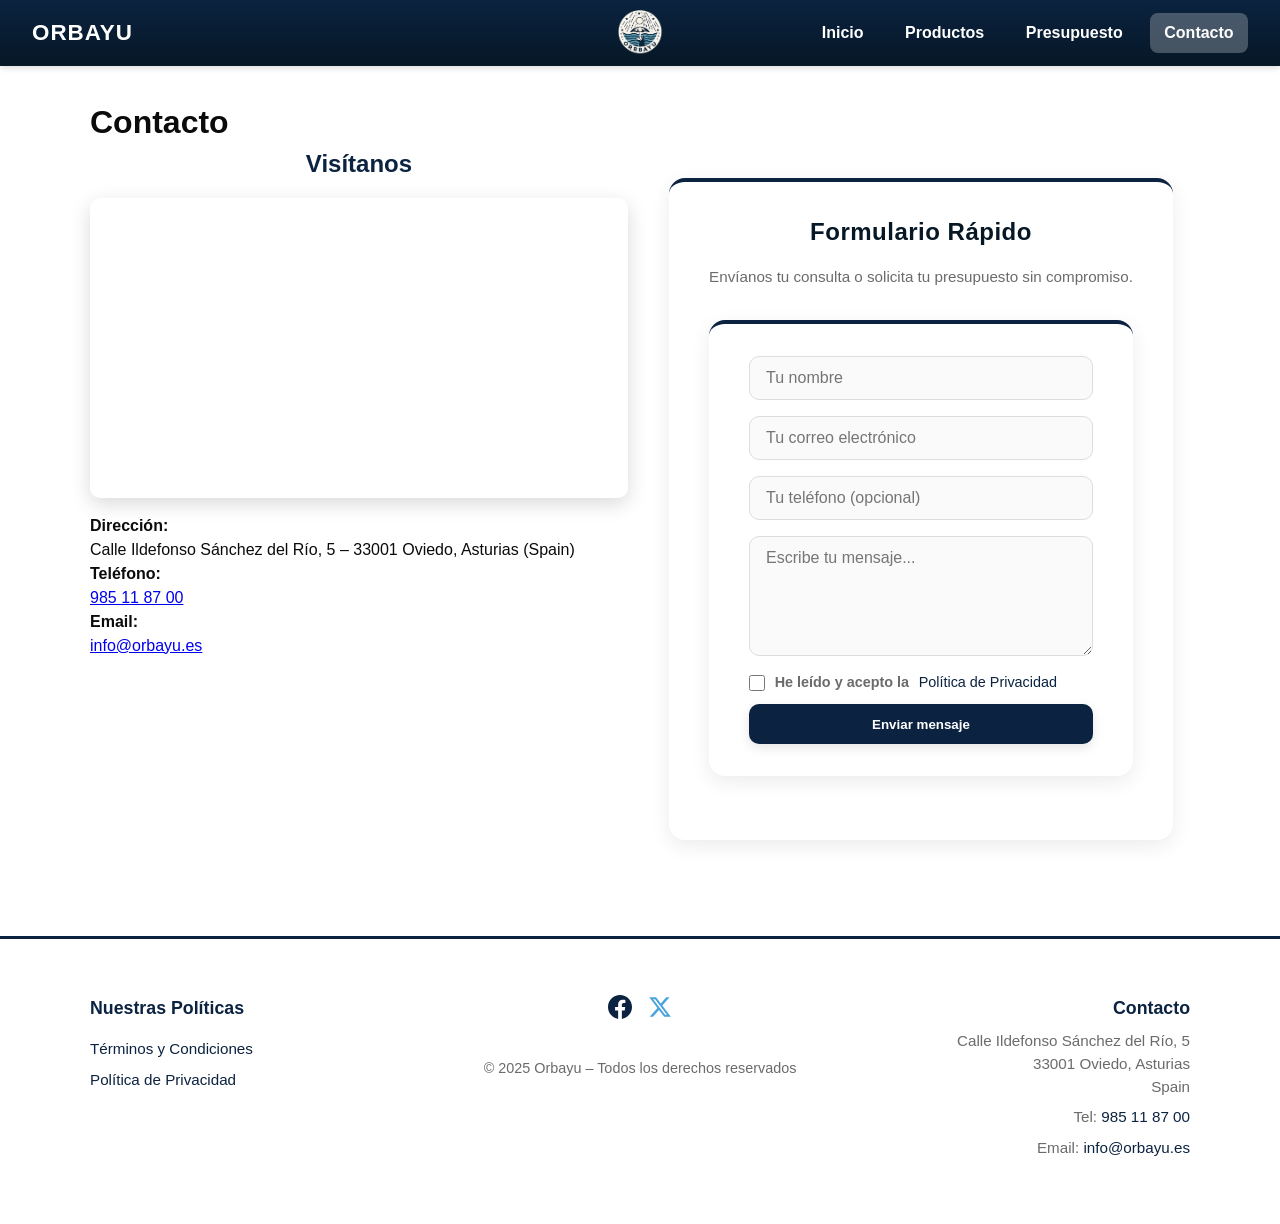
==== pages/contacto.html @ faf5d262 "Reorganización de archivos en carpetas y corrección de enlaces" ====
<!DOCTYPE html>
<html lang="es">
<!--
  Archivo: contacto.html
  Descripción: Página de contacto de Orbayu (dirección, mapa y formulario rápido).
-->
<head>
  <meta charset="UTF-8">
  <meta name="viewport" content="width=device-width, initial-scale=1.0">
  <title>Orbayu – Contacto</title>
  <meta name="description" content="Contacta con Orbayu. Visítanos en Plaza del Arenal, 2 en Jerez o escríbenos para cualquier consulta.">
  <link rel="icon" href="../img/logo.png" type="image/png">
  <link rel="stylesheet" href="../css/estilos.css">
</head>
<body>
  
  <header class="site-header">
    <div class="header-inner">
      
      <div class="header-left">
  <a href="../index.html" class="marca">ORBAYU</a>
      </div>

      <div class="header-center">
        <a href="../index.html">
          <img src="../img/logo.png" alt="Logo Orbayu" width="1080" height="1080">
        </a>
      </div>

      <nav class="header-right main-nav">
        <a href="../index.html" class="nav-link">Inicio</a>
        <a href="productos.html" class="nav-link">Productos</a>
        <a href="presupuesto.html" class="nav-link">Presupuesto</a>
        <a href="contacto.html" class="nav-link active">Contacto</a>
      </nav>

    </div>
  </header>

  <main class="container section">
    
    <h1>Contacto</h1>
    
    <div class="contact-grid">
      
      <!-- Información y mapa -->
      <div>
        <h2>Visítanos</h2>
        
        <div class="mapa">
          <iframe 
            src="https://www.google.com/maps/embed?pb=!1m18!1m12!1m3!1d721.402722387938!2d-5.8419496119874825!3d43.36719859571872!2m3!1f0!2f0!3f0!3m2!1i1024!2i768!4f13.1!3m3!1m2!1s0xd368c8d8ef36cc1%3A0xad3c9f72418d6b46!2sAcademia%20de%20Oposiciones%20y%20Cursos%20Davante%20MasterD%20%7C%20Oviedo!5e1!3m2!1sen!2ses!4v1762536716616!5m2!1sen!2ses"
            width="100%" 
            height="300" 
            style="border:0; border-radius:10px;"
            allowfullscreen="" 
            loading="lazy" 
            referrerpolicy="no-referrer-when-downgrade"
            title="Ubicación de Orbayu en Oviedo">
          </iframe>
        </div>
        
        <p><strong>Dirección:</strong><br>
        Calle Ildefonso Sánchez del Río, 5 – 33001 Oviedo, Asturias (Spain)</p>
        
        <p><strong>Teléfono:</strong><br>
        <a href="tel:+34985118700">985 11 87 00</a></p>
        
        <p><strong>Email:</strong><br>
        <a href="mailto:info@orbayu.es">info@orbayu.es</a></p>
      </div>

      <!-- Formulario de contacto -->
      <div class="form-rapido">
          <h2>Formulario Rápido</h2>
          <p class="lead">Envíanos tu consulta o solicita tu presupuesto sin compromiso.</p>

          <!-- Mensaje de éxito -->
          <div id="contactoExito" class="mensaje-exito">
            <div class="icono">✓</div>
            <h3>¡Mensaje enviado con éxito!</h3>
            <p>Gracias por contactar con nosotros.</p>
            <p>Te responderemos lo antes posible.</p>
            <a href="#" class="btn">Volver</a>
          </div>

          <form action="#contactoExito" method="post" class="form-rapido">
            <input type="text" 
              name="nombre" 
              placeholder="Tu nombre" 
              required
              pattern="[A-Za-zÁáÉéÍíÓóÚúÑñ\s]{2,50}"
              title="Por favor, introduce tu nombre completo (solo letras y espacios)">
            
            <input type="email" 
              name="email" 
              placeholder="Tu correo electrónico" 
              required
              title="Por favor, introduce un email válido">
            
            <input type="tel" 
              name="telefono" 
              placeholder="Tu teléfono (opcional)"
              pattern="[0-9]{9,15}"
              title="Introduce un número de teléfono válido (opcional)">
            
            <textarea 
              name="mensaje" 
              placeholder="Escribe tu mensaje..." 
              rows="5" 
              required
              minlength="10"
              title="Por favor, escribe un mensaje de al menos 10 caracteres"></textarea>

            <label class="checkbox-row">
              <input type="checkbox" required name="privacidad">
              He leído y acepto la <a href="./PV.html" target="_blank">Política de Privacidad</a>
            </label>

            <button type="submit" class="btn">Enviar mensaje</button>
          </form>
      </div>
      
    </div>
    
  </main>

  <footer class="site-footer">
    <div class="container footer-inner">
      <div class="footer-policies">
        <h3>Nuestras Políticas</h3>
        <a href="./TyC.html">Términos y Condiciones</a>
        <a href="./PV.html">Política de Privacidad</a>
      </div>
      
      <div class="footer-social">
        <div class="social-iconos">
          <a href="https://facebook.com/orbayu" target="_blank">
            <img src="../img/iconos/facebook.svg" alt="Síguenos en Facebook" width="24" height="24">
          </a>
          <a href="https://twitter.com/orbayu" target="_blank">
            <img src="../img/iconos/x.svg" alt="Síguenos en X (Twitter)" width="24" height="24">
          </a>
        </div>
        <div class="legal">
          © <span id="year3"></span> Orbayu – Todos los derechos reservados
        </div>
      </div>
      
      <div class="footer-contact">
        <h3>Contacto</h3>
        <p>Calle Ildefonso Sánchez del Río, 5<br>33001 Oviedo, Asturias<br>Spain</p>
        <p>Tel: <a href="tel:+34985118700">985 11 87 00</a></p>
        <p>Email: <a href="mailto:info@orbayu.es">info@orbayu.es</a></p>
      </div>
    </div>
  </footer>

  <span class="year">2025</span>
  
</body>
</html>
---- css/estilos.css ----
/*
 * estilos.css – Orbayu
 * Paleta: blanco, negro, azul marino y azul lluvia
 * Descripción: Hoja de estilos principal del proyecto.
 */

/* === Variables globales === */
:root {
  --blanco: #ffffff;
  --negro: #0b0b0b;
  /* Azul marino (principal) */
  --navy: #0b2340;
  --navy-dark: #061726;
  /* Azul lluvia — acento ligero */
  --azul-lluvia: #4aa3db;
  --gris: #6b6b6b;
  --max-width: 1100px;
  font-family: "Inter", "Helvetica Neue", Arial, sans-serif;
  /* Mantener compatibilidad con variables antiguas que usa la hoja */
  --marron: var(--navy);
  --marron-oscuro: var(--navy-dark);
}

/* === Reset y base === */
* {
  box-sizing: border-box;
  margin: 0;
  padding: 0;
}

body {
  background: var(--blanco);
  color: var(--negro);
  line-height: 1.5;
  -webkit-font-smoothing: antialiased;
}

.container {
  max-width: var(--max-width);
  margin: 0 auto;
  padding: 1rem;
}

/* === HEADER === */
.site-header {
  background: linear-gradient(180deg, var(--marron), var(--marron-oscuro));
  color: #fff;
  position: sticky;
  top: 0;
  z-index: 100;
  box-shadow: 0 2px 6px rgba(0, 0, 0, 0.15);
}

.header-inner {
  position: relative;
  display: flex;
  justify-content: space-between;
  align-items: center;
  padding: 0.8rem 2rem;
}

/* Logo izquierda */
.header-left {
  flex: 0 0 auto;
}

.marca {
  color: #fff;
  text-decoration: none;
  font-weight: 700;
  font-size: 1.4rem;
  letter-spacing: 1px;
  font-family: "Inter", sans-serif;
}

/* Logo centro */
.header-center {
  position: absolute;
  left: 50%;
  transform: translateX(-50%);
}

.header-center img {
  height: 60px;
  width: auto;
  display: block;
}

/* Navegación derecha */
.header-right {
  flex: 0 0 auto;
  display: flex;
  gap: 0.8rem;
}

.nav-link {
  color: #fff;
  text-decoration: none;
  font-weight: 600;
  padding: 0.5rem 0.9rem;
  border-radius: 8px;
  transition: 0.3s;
}

.nav-link:hover {
  background: rgba(255, 255, 255, 0.15);
}

.nav-link.active {
  background: rgba(255, 255, 255, 0.25);
}

/* Responsive header */
@media (max-width: 800px) {
  .header-inner {
    flex-direction: column;
    align-items: center;
    padding: 0.5rem;
  }
  
  .header-center {
    position: static;
    transform: none;
    margin: 0.5rem 0;
  }
  
  .header-right {
    justify-content: center;
    flex-wrap: wrap;
  }
}

/* === HERO con slideshow === */
.hero {
  position: relative;
  height: 75vh;
  min-height: 400px;
  overflow: hidden;
  display: flex;
  align-items: center;
  justify-content: center;
  color: #fff;
  background: var(--marron-oscuro);
}

/* Contenedor de imágenes */
.hero-slideshow {
  position: absolute;
  inset: 0;
  width: 100%;
  height: 100%;
  z-index: 0;
  overflow: hidden;
}

.hero-slideshow .slide {
  position: absolute;
  inset: 0;
  opacity: 0;
  transform: scale(1.05);
  animation: slideFade 24s infinite ease-in-out;
}

/* Delay para cada slide */
.hero-slideshow .slide:nth-child(1) { animation-delay: 0s; }
.hero-slideshow .slide:nth-child(2) { animation-delay: 6s; }
.hero-slideshow .slide:nth-child(3) { animation-delay: 12s; }
.hero-slideshow .slide:nth-child(4) { animation-delay: 18s; }

.hero-slideshow img {
  width: 100%;
  height: 100%;
  object-fit: cover;
  filter: brightness(85%) contrast(1.05) saturate(1.1);
  transition: transform 1.5s ease-in-out;
}

/* Animación de transición suave */
@keyframes slideFade {
  0% {
    opacity: 0;
    transform: scale(1.05);
  }
  5%, 25% {
    opacity: 1;
    transform: scale(1);
  }
  30%, 100% {
    opacity: 0;
    transform: scale(1.02);
  }
}

/* Contenido del hero */
.hero-inner {
  position: relative;
  z-index: 1;
  text-align: center;
  text-shadow: 0 3px 8px rgba(0, 0, 0, 0.35);
  animation: fadeText 1.2s ease forwards;
}

@keyframes fadeText {
  from {
    opacity: 0;
    transform: translateY(20px);
  }
  to {
    opacity: 1;
    transform: translateY(0);
  }
}

.hero-inner h1 {
  font-size: 2.4rem;
  margin-bottom: 0.6rem;
  letter-spacing: 1px;
  color: #fff;
}

.hero-inner .lead {
  font-size: 1.1rem;
  color: #f3f3f3;
  margin-bottom: 1rem;
  max-width: 700px;
  margin: 0 auto 1rem;
}

.hero .btn {
  background: var(--marron);
  color: #fff;
  text-decoration: none;
  padding: 0.7rem 1.3rem;
  border-radius: 10px;
  font-weight: 700;
  transition: all 0.3s ease;
  box-shadow: 0 6px 18px rgba(0, 0, 0, 0.25);
}

.hero .btn:hover {
  background: var(--marron-oscuro);
  transform: translateY(-2px);
}

/* === Secciones generales === */
.section {
  padding: 2rem 0;
}

.alt-bg {
  background: #f8f6f4;
}

h2 {
  text-align: center;
  margin-bottom: 1rem;
  color: var(--marron);
}

/* Grid de tarjetas */
.cards-grid {
  display: grid;
  grid-template-columns: repeat(auto-fit, minmax(220px, 1fr));
  gap: 1rem;
}

.card {
  background: #fff;
  border-radius: 12px;
  overflow: hidden;
  text-align: center;
  box-shadow: 0 4px 18px rgba(0, 0, 0, 0.05);
  transition: transform 0.3s ease;
}

.card:hover {
  transform: translateY(-3px);
}

.card img {
  width: 100%;
  height: 300px;
  object-fit: cover;
  transition: transform 0.3s ease;
}

.card:hover img {
  transform: scale(1.03);
}

.card h3 {
  margin: 1rem 0 1.2rem;
  color: var(--marron-oscuro);
  font-size: 1.25rem;
}

/* === PRODUCTOS === */
.products-grid {
  display: grid;
  grid-template-columns: repeat(auto-fit, minmax(250px, 1fr));
  gap: 1rem;
  margin-top: 2.5rem;
}

.product-card {
  background: #fff;
  border-radius: 12px;
  overflow: hidden;
  box-shadow: 0 8px 24px rgba(0, 0, 0, 0.05);
  transition: transform 0.3s ease;
}

.product-card:hover {
  transform: translateY(-4px);
}

.product-images {
  position: relative;
  overflow: hidden;
  border-radius: 12px;
  height: 340px; /* increased for larger preview */
}

/* Slideshow de productos */
.product-images .slides {
  position: relative;
  width: 100%;
  height: 100%;
}

.product-images .slides a {
  position: absolute;
  inset: 0;
  width: 100%;
  height: 100%;
  opacity: 0;
  transform: scale(1.03);
  animation: cambio 12s infinite ease-in-out;
  animation-fill-mode: both;
}

.product-images .slides a img {
  width: 100%;
  height: 100%;
  object-fit: cover;
  transition: transform 0.9s ease-in-out;
}

.product-card:hover .slides a img {
  transform: scale(1.05);
}

.product-images .slides a:nth-child(1) { animation-delay: 0s; }
.product-images .slides a:nth-child(2) { animation-delay: 4s; }
.product-images .slides a:nth-child(3) { animation-delay: 8s; }

@keyframes cambio {
  0% {
    opacity: 0;
    transform: scale(1.03);
  }
  8% {
    opacity: 1;
    transform: scale(1);
  }
  30% {
    opacity: 1;
    transform: scale(1);
  }
  38% {
    opacity: 0;
    transform: scale(1.02);
  }
  100% {
    opacity: 0;
    transform: scale(1.03);
  }
}

/* Zoom al hacer clic */
.product-images img {
  cursor: zoom-in;
}

.product-images img:active {
  position: fixed;
  top: 50%;
  left: 50%;
  transform: translate(-50%, -50%) scale(1.05);
  width: 90vw;
  height: auto;
  z-index: 999;
  border-radius: 10px;
  box-shadow: 0 0 40px rgba(0, 0, 0, 0.6);
  cursor: zoom-out;
  background: #fff;
}

/* Pause product slideshow on hover and show zoom cursor */
.product-images {
  cursor: zoom-in; /* shows magnifier on modern browsers */
}



/* Fullscreen image overlay */
.image-overlay {
  position: fixed;
  inset: 0;
  display: flex;
  align-items: center;
  justify-content: center;
  background: rgba(0, 0, 0, 0.85);
  z-index: 2000;
  padding: 2rem;
}

.image-overlay img {
  max-width: 95vw;
  max-height: 95vh;
  height: auto;
  border-radius: 10px;
  box-shadow: 0 20px 60px rgba(0,0,0,0.6);
  cursor: zoom-out;
}

.image-overlay .overlay-inner {
  position: relative;
  display: flex;
  align-items: center;
  justify-content: center;
  gap: 1rem;
}

.overlay-close {
  position: absolute;
  top: -10px;
  right: -10px;
  background: #fff;
  color: var(--marron-oscuro);
  border: none;
  width: 36px;
  height: 36px;
  border-radius: 50%;
  font-size: 1.4rem;
  line-height: 1;
  cursor: pointer;
  box-shadow: 0 6px 18px rgba(0,0,0,0.25);
}

.overlay-close:focus {
  outline: 3px solid rgba(122,82,48,0.15);
}

/* Hide overlay by default when JS not active */
.image-overlay.hidden {
  display: none;
}

.prod-body {
  padding: 1rem;
}

.prod-body h3 {
  margin: 0 0 0.4rem;
  color: var(--marron);
}

.prod-body .desc {
  color: var(--gris);
  font-size: 0.95rem;
}

/* === FORMULARIOS === */
form {
  display: grid;
  gap: 0.8rem;
  max-width: 640px;
  margin-top: 1rem;
}

form input,
form textarea,
form select {
  padding: 0.6rem;
  border-radius: 8px;
  border: 1px solid #ddd;
  font-size: 1rem;
  font-family: inherit;
  transition: all 0.3s ease;
}

/* Validación HTML5 - solo muestra colores cuando el usuario ha interactuado */
form input:not(:placeholder-shown):invalid,
form textarea:not(:placeholder-shown):invalid,
form select:invalid:not([value=""]) {
  border-color: #ff4444;
  background: rgba(255, 68, 68, 0.05);
}

form input:not(:placeholder-shown):valid,
form textarea:not(:placeholder-shown):valid,
form select:valid:not([value=""]) {
  border-color: #00c853;
  background: rgba(0, 200, 83, 0.05);
}

/* Estado focus normal */
form input:focus,
form textarea:focus,
form select:focus {
  outline: none;
  border-color: var(--azul-lluvia);
  box-shadow: 0 0 0 3px rgba(74, 163, 219, 0.2);
}

/* Estados de validación solo cuando hay contenido */
form input:not(:placeholder-shown):focus:invalid,
form textarea:not(:placeholder-shown):focus:invalid,
form select:focus:invalid:not([value=""]) {
  border-color: #ff4444;
  box-shadow: 0 0 0 3px rgba(255, 68, 68, 0.2);
}

form input:not(:placeholder-shown):focus:valid,
form textarea:not(:placeholder-shown):focus:valid,
form select:focus:valid:not([value=""]) {
  border-color: #00c853;
  box-shadow: 0 0 0 3px rgba(0, 200, 83, 0.2);
}

form label {
  font-weight: 600;
  color: var(--negro);
  margin-bottom: -0.3rem;
}

.checkbox-row {
  display: flex;
  gap: 0.5rem;
  align-items: center;
}

/* Mensaje de éxito */
.mensaje-exito {
  display: none;
  text-align: center;
  background: #fff;
  border-radius: 12px;
  padding: 2rem;
  box-shadow: 0 8px 32px rgba(0, 0, 0, 0.1);
  animation: slideDown 0.5s ease forwards;
}

.mensaje-exito:target {
  display: block;
}

.mensaje-exito .icono {
  width: 60px;
  height: 60px;
  background: var(--azul-lluvia);
  color: white;
  border-radius: 50%;
  display: flex;
  align-items: center;
  justify-content: center;
  font-size: 2rem;
  margin: 0 auto 1rem;
}

.mensaje-exito h3 {
  color: var(--navy);
  margin-bottom: 0.5rem;
}

.mensaje-exito p {
  color: var(--gris);
  margin-bottom: 0.5rem;
}

@keyframes slideDown {
  from {
    opacity: 0;
    transform: translateY(-20px);
  }
  to {
    opacity: 1;
    transform: translateY(0);
  }
}

.btn {
  display: inline-block;
  background: var(--marron);
  color: #fff;
  padding: 0.6rem 1.2rem;
  border-radius: 8px;
  border: none;
  cursor: pointer;
  font-weight: 600;
  transition: 0.3s;
  text-decoration: none;
}

.btn:hover {
  background: var(--marron-oscuro);
  transform: scale(1.05);
}

/* === FORMULARIO RÁPIDO === */
.form-rapido {
  max-width: 600px;
  margin: 2rem auto;
  background: #fff;
  border-radius: 16px;
  box-shadow: 0 6px 20px rgba(0, 0, 0, 0.08);
  padding: 2rem 2.5rem;
  border-top: 4px solid var(--marron);
}

.form-rapido h2 {
  text-align: center;
  margin-bottom: 1rem;
  color: var(--marron-oscuro);
  font-size: 1.5rem;
  letter-spacing: 0.5px;
}

.form-rapido p.lead {
  text-align: center;
  color: var(--gris);
  margin-bottom: 1.5rem;
  font-size: 0.95rem;
}

.form-rapido form {
  display: grid;
  gap: 1rem;
}

.form-rapido input,
.form-rapido textarea,
.form-rapido select {
  width: 100%;
  padding: 0.75rem 1rem;
  font-size: 1rem;
  border-radius: 10px;
  border: 1px solid #ddd;
  background: #fafafa;
  transition: all 0.3s ease;
  font-family: inherit;
  color: var(--negro);
}

.form-rapido input:focus,
.form-rapido textarea:focus,
.form-rapido select:focus {
  outline: none;
  border-color: var(--marron);
  background: #fff;
  box-shadow: 0 0 0 3px rgba(122, 82, 48, 0.1);
}

.form-rapido textarea {
  min-height: 120px;
  max-height: 280px;
  resize: vertical;
}

/* Alineación del checkbox */
.form-rapido .checkbox-row {
  display: flex;
  align-items: flex-start;
  gap: 0.6rem;
  font-size: 0.9rem;
  color: var(--gris);
  line-height: 1.4;
}

.form-rapido .checkbox-row input[type="checkbox"] {
  margin-top: 0.15rem;
  flex-shrink: 0;
  width: 1rem;
  height: 1rem;
  accent-color: var(--marron);
  cursor: pointer;
}

.form-rapido .checkbox-row a {
  color: var(--marron);
  text-decoration: none;
  font-weight: 500;
}

.form-rapido .checkbox-row a:hover {
  text-decoration: underline;
}

.form-rapido .btn {
  display: inline-block;
  background: var(--marron);
  color: #fff;
  font-weight: 600;
  border: none;
  border-radius: 10px;
  padding: 0.8rem 1.2rem;
  cursor: pointer;
  transition: all 0.3s ease;
  box-shadow: 0 4px 12px rgba(0, 0, 0, 0.1);
}

.form-rapido .btn:hover {
  background: var(--marron-oscuro);
  transform: translateY(-2px);
}

/* === CONTACTO === */
.contact-grid {
  display: grid;
  grid-template-columns: 1fr 1fr;
  gap: 1.5rem;
}

.mapa {
  width: 100%;
  height: 300px;
  border-radius: 10px;
  overflow: hidden;
  box-shadow: 0 6px 20px rgba(0, 0, 0, 0.15);
  margin-bottom: 1rem;
}

.mapa iframe {
  width: 100%;
  height: 100%;
  border: none;
}

/* === FOOTER === */
.site-footer {
  border-top: 3px solid var(--marron);
  background: #fff;
  padding: 1.5rem 0;
  margin-top: 2rem;
}

  .footer-inner {
    display: grid;
    grid-template-columns: 1fr auto 1fr;
    gap: 2rem;
    align-items: start;
    padding: 2rem 0;
  }

  .footer-inner a {
    color: var(--marron);
    text-decoration: none;
    transition: color 0.3s;
  }

  .footer-inner a:hover {
    color: var(--marron-oscuro);
  }

  .footer-policies {
    display: flex;
    flex-direction: column;
    gap: 0.5rem;
  }

  .footer-policies h3 {
    color: var(--marron);
    margin-bottom: 0.5rem;
  }

  .footer-social {
    text-align: center;
    display: flex;
    flex-direction: column;
    align-items: center;
    gap: 1rem;
  }

  .social-iconos {
    display: flex;
    gap: 1rem;
    margin-bottom: 1rem;
  }

  .social-iconos img {
    width: 24px;
    height: 24px;
    transition: opacity 0.3s;
  }

  .social-iconos img:hover {
    opacity: 0.8;
  }

  .legal {
    text-align: center;
    color: var(--gris);
    font-size: 0.9rem;
  }

  .footer-contact {
    text-align: right;
  }

  .footer-contact h3 {
    color: var(--marron);
    margin-bottom: 0.5rem;
  }

  .footer-contact p {
    margin-bottom: 0.5rem;
  }

  @media (max-width: 768px) {
    .footer-inner {
      grid-template-columns: 1fr;
      text-align: center;
    }
  
    .footer-contact {
      text-align: center;
    }
  
    .footer-policies {
      align-items: center;
    }
  }
.footer-inner {
  /* Keep footer as grid (defined earlier) and ensure top alignment so
     the three columns line up nicely. Smaller visual tweaks (font/color)
     kept here. */
  font-size: 0.95rem;
  color: var(--gris);
  align-items: start; /* ensure headings align at top */
}

.footer-inner a {
  color: var(--marron);
  text-decoration: none;
}

.footer-inner a:hover {
  text-decoration: underline;
}

.legal {
  color: var(--gris);
  font-size: 0.9rem;
}

/* === RESPONSIVE === */
/* === MEJORAS HTML5/CSS3 === */

/* Zoom de imágenes con :target */
.image-overlay:target {
  display: flex !important;
  opacity: 1;
  animation: fadeIn 0.3s ease forwards;
}

.image-overlay {
  position: fixed;
  inset: 0;
  display: none;
  align-items: center;
  justify-content: center;
  background: rgba(0, 0, 0, 0.85);
  z-index: 2000;
  padding: 2rem;
  opacity: 0;
}

@keyframes fadeIn {
  from { opacity: 0; }
  to { opacity: 1; }
}

/* Pausa en hover */
.product-images:hover .slides a {
  animation-play-state: paused;
}

/* Overlay estático para zoom */
.image-overlay .overlay-inner {
  position: relative;
  display: flex;
  align-items: center;
  justify-content: center;
  gap: 1rem;
}

.image-overlay img {
  max-width: 95vw;
  max-height: 95vh;
  height: auto;
  border-radius: 10px;
  box-shadow: 0 20px 60px rgba(0,0,0,0.6);
}

.overlay-close {
  position: absolute;
  top: -20px;
  right: -20px;
  background: #fff;
  color: var(--marron-oscuro);
  text-decoration: none;
  width: 40px;
  height: 40px;
  border-radius: 50%;
  font-size: 2rem;
  display: flex;
  align-items: center;
  justify-content: center;
  padding-bottom: 4px; /* Ajuste fino para centrar el × visualmente */
  cursor: pointer;
  box-shadow: 0 6px 18px rgba(0,0,0,0.25);
  transition: all 0.3s ease;
}

.overlay-close:hover {
  transform: scale(1.1);
  background: var(--marron-oscuro);
  color: #fff;
}

.overlay-close:focus {
  outline: 3px solid rgba(122,82,48,0.15);
}

/* Año estático */
.year {
  display: none;
}
span#year, span#year2, span#year3 {
  display: inline;
}
span#year::after, span#year2::after, span#year3::after {
  content: "2025";
}

/* Responsive */
@media (max-width: 800px) {
  .hero-inner h1 {
    font-size: 1.8rem;
  }
  
  .contact-grid {
    grid-template-columns: 1fr;
  }
  
  .footer-inner {
    flex-direction: column;
    align-items: flex-start;
  }
}
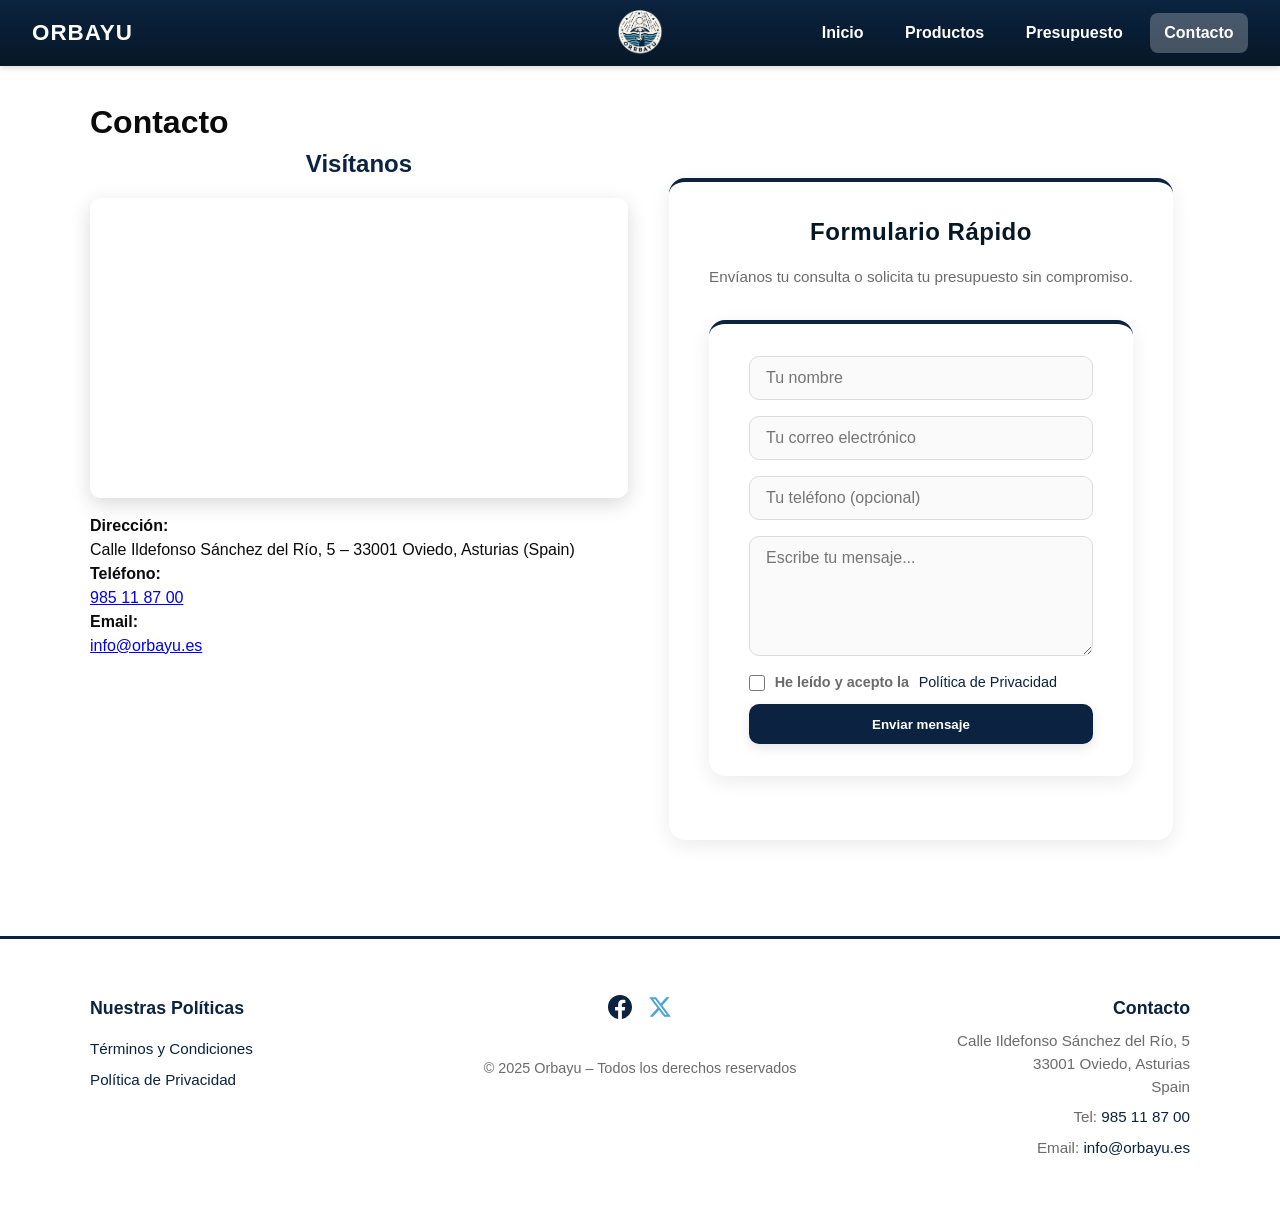
==== commit 04d89b28: "Validación W3C" ====
--- a/pages/contacto.html
+++ b/pages/contacto.html
@@ -50,9 +50,8 @@
         <div class="mapa">
           <iframe 
             src="https://www.google.com/maps/embed?pb=!1m18!1m12!1m3!1d721.402722387938!2d-5.8419496119874825!3d43.36719859571872!2m3!1f0!2f0!3f0!3m2!1i1024!2i768!4f13.1!3m3!1m2!1s0xd368c8d8ef36cc1%3A0xad3c9f72418d6b46!2sAcademia%20de%20Oposiciones%20y%20Cursos%20Davante%20MasterD%20%7C%20Oviedo!5e1!3m2!1sen!2ses!4v1762536716616!5m2!1sen!2ses"
-            width="100%" 
             height="300" 
-            style="border:0; border-radius:10px;"
+            style="width:100%; border:0; border-radius:10px;"
             allowfullscreen="" 
             loading="lazy" 
             referrerpolicy="no-referrer-when-downgrade"
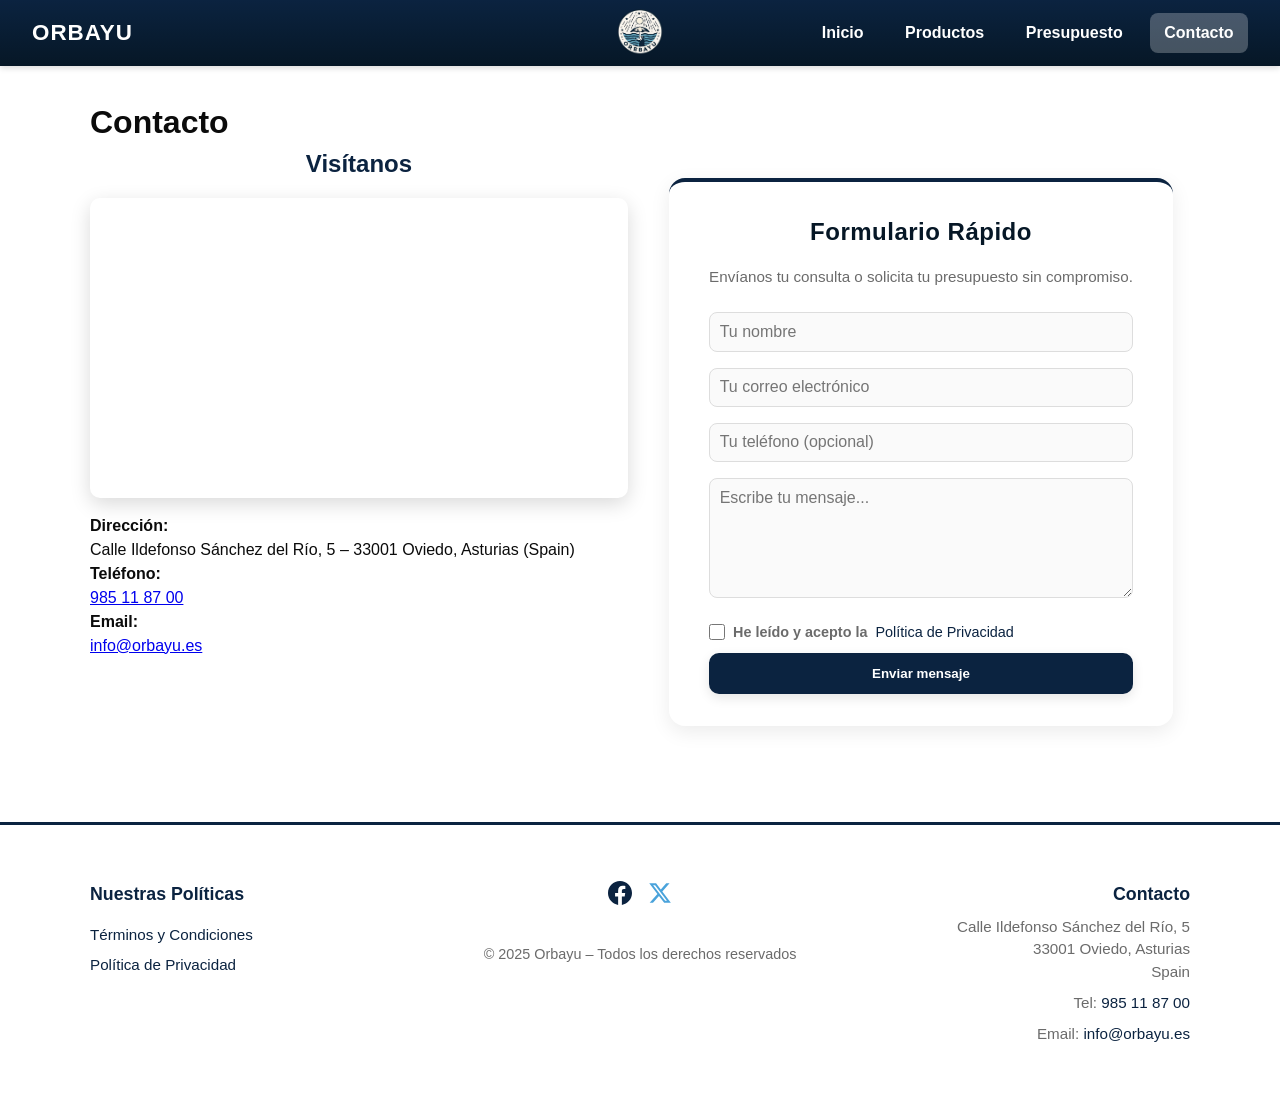
==== commit d04a233a: "Corrección: validación PATTERN en todos los campos y eliminación de estilos embebidos" ====
--- a/pages/contacto.html
+++ b/pages/contacto.html
@@ -8,7 +8,7 @@
   <meta charset="UTF-8">
   <meta name="viewport" content="width=device-width, initial-scale=1.0">
   <title>Orbayu – Contacto</title>
-  <meta name="description" content="Contacta con Orbayu. Visítanos en Plaza del Arenal, 2 en Jerez o escríbenos para cualquier consulta.">
+  <meta name="description" content="Contacta con Orbayu. Visítanos en Oviedo o escríbenos para cualquier consulta.">
   <link rel="icon" href="../img/logo.png" type="image/png">
   <link rel="stylesheet" href="../css/estilos.css">
 </head>
@@ -18,7 +18,7 @@
     <div class="header-inner">
       
       <div class="header-left">
-  <a href="../index.html" class="marca">ORBAYU</a>
+        <a href="../index.html" class="marca">ORBAYU</a>
       </div>
 
       <div class="header-center">
@@ -51,7 +51,6 @@
           <iframe 
             src="https://www.google.com/maps/embed?pb=!1m18!1m12!1m3!1d721.402722387938!2d-5.8419496119874825!3d43.36719859571872!2m3!1f0!2f0!3f0!3m2!1i1024!2i768!4f13.1!3m3!1m2!1s0xd368c8d8ef36cc1%3A0xad3c9f72418d6b46!2sAcademia%20de%20Oposiciones%20y%20Cursos%20Davante%20MasterD%20%7C%20Oviedo!5e1!3m2!1sen!2ses!4v1762536716616!5m2!1sen!2ses"
             height="300" 
-            style="width:100%; border:0; border-radius:10px;"
             allowfullscreen="" 
             loading="lazy" 
             referrerpolicy="no-referrer-when-downgrade"
@@ -75,20 +74,20 @@
           <p class="lead">Envíanos tu consulta o solicita tu presupuesto sin compromiso.</p>
 
           <!-- Mensaje de éxito -->
-          <div id="contactoExito" class="mensaje-exito">
+          <div id="contactoExito" class="mensaje-exito-contacto">
             <div class="icono">✓</div>
             <h3>¡Mensaje enviado con éxito!</h3>
             <p>Gracias por contactar con nosotros.</p>
             <p>Te responderemos lo antes posible.</p>
-            <a href="#" class="btn">Volver</a>
+            <a href="contacto.html" class="btn">Volver</a>
           </div>
 
-          <form action="#contactoExito" method="post" class="form-rapido">
+          <form action="#contactoExito" class="form-contacto">
             <input type="text" 
               name="nombre" 
               placeholder="Tu nombre" 
               required
-              pattern="[A-Za-zÁáÉéÍíÓóÚúÑñ\s]{2,50}"
+              pattern="[A-Za-zÁÉÍÓÚáéíóúÑñ\s]{2,50}"
               title="Por favor, introduce tu nombre completo (solo letras y espacios)">
             
             <input type="email" 
--- a/css/estilos.css
+++ b/css/estilos.css
@@ -11,7 +11,7 @@
   /* Azul marino (principal) */
   --navy: #0b2340;
   --navy-dark: #061726;
-  /* Azul lluvia — acento ligero */
+  /* Azul lluvia – acento ligero */
   --azul-lluvia: #4aa3db;
   --gris: #6b6b6b;
   --max-width: 1100px;
@@ -318,7 +318,7 @@
   position: relative;
   overflow: hidden;
   border-radius: 12px;
-  height: 340px; /* increased for larger preview */
+  height: 340px;
 }
 
 /* Slideshow de productos */
@@ -398,10 +398,8 @@
 
 /* Pause product slideshow on hover and show zoom cursor */
 .product-images {
-  cursor: zoom-in; /* shows magnifier on modern browsers */
-}
-
-
+  cursor: zoom-in;
+}
 
 /* Fullscreen image overlay */
 .image-overlay {
@@ -745,119 +743,109 @@
   margin-top: 2rem;
 }
 
-  .footer-inner {
-    display: grid;
-    grid-template-columns: 1fr auto 1fr;
-    gap: 2rem;
-    align-items: start;
-    padding: 2rem 0;
-  }
-
-  .footer-inner a {
-    color: var(--marron);
-    text-decoration: none;
-    transition: color 0.3s;
-  }
-
-  .footer-inner a:hover {
-    color: var(--marron-oscuro);
-  }
-
-  .footer-policies {
-    display: flex;
-    flex-direction: column;
-    gap: 0.5rem;
-  }
-
-  .footer-policies h3 {
-    color: var(--marron);
-    margin-bottom: 0.5rem;
-  }
-
-  .footer-social {
-    text-align: center;
-    display: flex;
-    flex-direction: column;
-    align-items: center;
-    gap: 1rem;
-  }
-
-  .social-iconos {
-    display: flex;
-    gap: 1rem;
-    margin-bottom: 1rem;
-  }
-
-  .social-iconos img {
-    width: 24px;
-    height: 24px;
-    transition: opacity 0.3s;
-  }
-
-  .social-iconos img:hover {
-    opacity: 0.8;
-  }
-
-  .legal {
-    text-align: center;
-    color: var(--gris);
-    font-size: 0.9rem;
-  }
-
-  .footer-contact {
-    text-align: right;
-  }
-
-  .footer-contact h3 {
-    color: var(--marron);
-    margin-bottom: 0.5rem;
-  }
-
-  .footer-contact p {
-    margin-bottom: 0.5rem;
-  }
-
-  @media (max-width: 768px) {
-    .footer-inner {
-      grid-template-columns: 1fr;
-      text-align: center;
-    }
-  
-    .footer-contact {
-      text-align: center;
-    }
-  
-    .footer-policies {
-      align-items: center;
-    }
-  }
 .footer-inner {
-  /* Keep footer as grid (defined earlier) and ensure top alignment so
-     the three columns line up nicely. Smaller visual tweaks (font/color)
-     kept here. */
-  font-size: 0.95rem;
-  color: var(--gris);
-  align-items: start; /* ensure headings align at top */
+  display: grid;
+  grid-template-columns: 1fr auto 1fr;
+  gap: 2rem;
+  align-items: start;
+  padding: 2rem 0;
 }
 
 .footer-inner a {
   color: var(--marron);
   text-decoration: none;
+  transition: color 0.3s;
+}
+
+.footer-inner a:hover {
+  color: var(--marron-oscuro);
+}
+
+.footer-policies {
+  display: flex;
+  flex-direction: column;
+  gap: 0.5rem;
+}
+
+.footer-policies h3 {
+  color: var(--marron);
+  margin-bottom: 0.5rem;
+}
+
+.footer-social {
+  text-align: center;
+  display: flex;
+  flex-direction: column;
+  align-items: center;
+  gap: 1rem;
+}
+
+.social-iconos {
+  display: flex;
+  gap: 1rem;
+  margin-bottom: 1rem;
+}
+
+.social-iconos img {
+  width: 24px;
+  height: 24px;
+  transition: opacity 0.3s;
+}
+
+.social-iconos img:hover {
+  opacity: 0.8;
+}
+
+.legal {
+  text-align: center;
+  color: var(--gris);
+  font-size: 0.9rem;
+}
+
+.footer-contact {
+  text-align: right;
+}
+
+.footer-contact h3 {
+  color: var(--marron);
+  margin-bottom: 0.5rem;
+}
+
+.footer-contact p {
+  margin-bottom: 0.5rem;
+}
+
+@media (max-width: 768px) {
+  .footer-inner {
+    grid-template-columns: 1fr;
+    text-align: center;
+  }
+
+  .footer-contact {
+    text-align: center;
+  }
+
+  .footer-policies {
+    align-items: center;
+  }
+}
+
+.footer-inner {
+  font-size: 0.95rem;
+  color: var(--gris);
+  align-items: start;
+}
+
+.footer-inner a {
+  color: var(--marron);
+  text-decoration: none;
 }
 
 .footer-inner a:hover {
   text-decoration: underline;
 }
 
-.legal {
-  color: var(--gris);
-  font-size: 0.9rem;
-}
-
-/* === RESPONSIVE === */
-/* === MEJORAS HTML5/CSS3 === */
-
-/* Zoom de imágenes con :target */
+/* === Zoom de imágenes con :target === */
 .image-overlay:target {
   display: flex !important;
   opacity: 1;
@@ -917,7 +905,7 @@
   display: flex;
   align-items: center;
   justify-content: center;
-  padding-bottom: 4px; /* Ajuste fino para centrar el × visualmente */
+  padding-bottom: 4px;
   cursor: pointer;
   box-shadow: 0 6px 18px rgba(0,0,0,0.25);
   transition: all 0.3s ease;
@@ -937,14 +925,409 @@
 .year {
   display: none;
 }
-span#year, span#year2, span#year3 {
+span#year, span#year2, span#year3, span#year4 {
   display: inline;
 }
-span#year::after, span#year2::after, span#year3::after {
+span#year::after, span#year2::after, span#year3::after, span#year4::after {
   content: "2025";
 }
 
-/* Responsive */
+/* === FORMULARIO DE PRESUPUESTO === */
+
+/* Mensaje de éxito presupuesto */
+.mensaje-exito {
+  display: none;
+  text-align: center;
+  background: #d4edda;
+  border: 2px solid #28a745;
+  color: #155724;
+  padding: 1.5rem;
+  border-radius: 12px;
+  margin-bottom: 2rem;
+  animation: aparecer 0.5s ease;
+}
+
+.mensaje-exito:target {
+  display: block;
+}
+
+.mensaje-exito .icono {
+  font-size: 2.5rem;
+  margin-bottom: 0.5rem;
+  color: #28a745;
+}
+
+.mensaje-exito h2 {
+  margin: 0 0 0.5rem;
+  color: #155724;
+  font-size: 1.3rem;
+  text-align: center;
+}
+
+.mensaje-exito p {
+  margin: 0.3rem 0;
+  color: #155724;
+}
+
+.mensaje-exito .btn {
+  background: #28a745;
+  margin-top: 1rem;
+  display: inline-block;
+}
+
+.mensaje-exito .btn:hover {
+  background: #218838;
+}
+
+/* Animación de aparición */
+@keyframes aparecer {
+  from {
+    opacity: 0;
+    transform: translateY(-20px);
+  }
+  to {
+    opacity: 1;
+    transform: translateY(0);
+  }
+}
+
+/* Formulario de presupuesto personalizado */
+.form-presupuesto {
+  max-width: 640px;
+  margin: 2rem auto;
+  background: #fff;
+  border-radius: 16px;
+  box-shadow: 0 8px 32px rgba(0, 0, 0, 0.08);
+  padding: 2rem 2.5rem;
+  border-top: 4px solid var(--navy);
+  display: grid;
+  gap: 1rem;
+}
+
+.form-presupuesto label {
+  font-weight: 600;
+  color: var(--negro);
+  margin-top: 0.5rem;
+  display: block;
+}
+
+.form-presupuesto input,
+.form-presupuesto textarea,
+.form-presupuesto select {
+  width: 100%;
+  padding: 0.75rem 1rem;
+  font-size: 1rem;
+  border-radius: 10px;
+  border: 1px solid #ddd;
+  background: #fafafa;
+  transition: all 0.3s ease;
+  font-family: inherit;
+  color: var(--negro);
+}
+
+.form-presupuesto input:focus,
+.form-presupuesto textarea:focus,
+.form-presupuesto select:focus {
+  outline: none;
+  border-color: var(--navy);
+  background: #fff;
+  box-shadow: 0 0 0 3px rgba(11, 35, 64, 0.1);
+}
+
+/* Validación HTML5 – solo muestra colores cuando el usuario ha interactuado */
+.form-presupuesto input:not(:placeholder-shown):invalid,
+.form-presupuesto textarea:not(:placeholder-shown):invalid,
+.form-presupuesto select:invalid:not([value=""]) {
+  border-color: #ff4444;
+  background: rgba(255, 68, 68, 0.05);
+}
+
+.form-presupuesto input:not(:placeholder-shown):valid,
+.form-presupuesto textarea:not(:placeholder-shown):valid,
+.form-presupuesto select:valid:not([value=""]) {
+  border-color: #00c853;
+  background: rgba(0, 200, 83, 0.05);
+}
+
+.form-presupuesto input:not(:placeholder-shown):focus:invalid,
+.form-presupuesto textarea:not(:placeholder-shown):focus:invalid,
+.form-presupuesto select:focus:invalid:not([value=""]) {
+  border-color: #ff4444;
+  box-shadow: 0 0 0 3px rgba(255, 68, 68, 0.2);
+}
+
+.form-presupuesto input:not(:placeholder-shown):focus:valid,
+.form-presupuesto textarea:not(:placeholder-shown):focus:valid,
+.form-presupuesto select:focus:valid:not([value=""]) {
+  border-color: #00c853;
+  box-shadow: 0 0 0 3px rgba(0, 200, 83, 0.2);
+}
+
+.form-presupuesto textarea {
+  min-height: 120px;
+  max-height: 280px;
+  resize: vertical;
+}
+
+/* Checkbox personalizado */
+.form-presupuesto .checkbox-row {
+  display: flex;
+  align-items: flex-start;
+  gap: 0.6rem;
+  font-size: 0.9rem;
+  color: var(--gris);
+  line-height: 1.4;
+  margin-top: 1rem;
+}
+
+.form-presupuesto .checkbox-row input[type="checkbox"] {
+  margin-top: 0.15rem;
+  flex-shrink: 0;
+  width: 1rem;
+  height: 1rem;
+  accent-color: var(--navy);
+  cursor: pointer;
+}
+
+.form-presupuesto .checkbox-row a {
+  color: var(--navy);
+  text-decoration: none;
+  font-weight: 500;
+}
+
+.form-presupuesto .checkbox-row a:hover {
+  text-decoration: underline;
+}
+
+/* Botón de envío */
+.form-presupuesto .btn {
+  display: inline-block;
+  background: var(--navy);
+  color: #fff;
+  font-weight: 600;
+  border: none;
+  border-radius: 10px;
+  padding: 0.8rem 1.2rem;
+  cursor: pointer;
+  transition: all 0.3s ease;
+  box-shadow: 0 4px 12px rgba(0, 0, 0, 0.1);
+  margin-top: 1rem;
+  width: 100%;
+  text-align: center;
+}
+
+.form-presupuesto .btn:hover {
+  background: var(--navy-dark);
+  transform: translateY(-2px);
+}
+
+/* === FORMULARIO CONTACTO === */
+
+/* Mensaje de éxito contacto */
+.mensaje-exito-contacto {
+  display: none;
+  text-align: center;
+  background: #d4edda;
+  border: 2px solid #28a745;
+  color: #155724;
+  padding: 1.5rem;
+  border-radius: 12px;
+  margin-bottom: 2rem;
+  animation: aparecer 0.5s ease;
+}
+
+.mensaje-exito-contacto:target {
+  display: block;
+}
+
+.mensaje-exito-contacto .icono {
+  font-size: 2.5rem;
+  margin-bottom: 0.5rem;
+  color: #28a745;
+}
+
+.mensaje-exito-contacto h3 {
+  margin: 0 0 0.5rem;
+  color: #155724;
+  font-size: 1.3rem;
+  text-align: center;
+}
+
+.mensaje-exito-contacto p {
+  margin: 0.3rem 0;
+  color: #155724;
+}
+
+.mensaje-exito-contacto .btn {
+  background: #28a745;
+  margin-top: 1rem;
+  display: inline-block;
+}
+
+.mensaje-exito-contacto .btn:hover {
+  background: #218838;
+}
+
+/* Formulario de contacto */
+.form-contacto {
+  display: grid;
+  gap: 1rem;
+  max-width: 640px;
+  margin-top: 1rem;
+}
+
+.form-contacto input,
+.form-contacto textarea,
+.form-contacto select {
+  padding: 0.6rem;
+  border-radius: 8px;
+  border: 1px solid #ddd;
+  font-size: 1rem;
+  font-family: inherit;
+  transition: all 0.3s ease;
+}
+
+.form-contacto input:focus,
+.form-contacto textarea:focus,
+.form-contacto select:focus {
+  outline: none;
+  border-color: var(--azul-lluvia);
+  box-shadow: 0 0 0 3px rgba(74, 163, 219, 0.2);
+}
+
+.form-contacto input:not(:placeholder-shown):invalid,
+.form-contacto textarea:not(:placeholder-shown):invalid,
+.form-contacto select:invalid:not([value=""]) {
+  border-color: #ff4444;
+  background: rgba(255, 68, 68, 0.05);
+}
+
+.form-contacto input:not(:placeholder-shown):valid,
+.form-contacto textarea:not(:placeholder-shown):valid,
+.form-contacto select:valid:not([value=""]) {
+  border-color: #00c853;
+  background: rgba(0, 200, 83, 0.05);
+}
+
+.form-contacto input:not(:placeholder-shown):focus:invalid,
+.form-contacto textarea:not(:placeholder-shown):focus:invalid,
+.form-contacto select:focus:invalid:not([value=""]) {
+  border-color: #ff4444;
+  box-shadow: 0 0 0 3px rgba(255, 68, 68, 0.2);
+}
+
+.form-contacto input:not(:placeholder-shown):focus:valid,
+.form-contacto textarea:not(:placeholder-shown):focus:valid,
+.form-contacto select:focus:valid:not([value=""]) {
+  border-color: #00c853;
+  box-shadow: 0 0 0 3px rgba(0, 200, 83, 0.2);
+}
+
+.form-contacto .checkbox-row {
+  display: flex;
+  gap: 0.5rem;
+  align-items: flex-start;
+  font-size: 0.9rem;
+  color: var(--gris);
+  line-height: 1.4;
+  margin-top: 0.5rem;
+}
+
+.form-contacto .checkbox-row input[type="checkbox"] {
+  margin-top: 0.15rem;
+  flex-shrink: 0;
+  width: 1rem;
+  height: 1rem;
+  accent-color: var(--navy);
+  cursor: pointer;
+}
+
+.form-contacto .checkbox-row a {
+  color: var(--navy);
+  text-decoration: none;
+  font-weight: 500;
+}
+
+.form-contacto .checkbox-row a:hover {
+  text-decoration: underline;
+}
+
+/* === POLÍTICAS (PV.html y TyC.html) === */
+
+@media print {
+    body { margin: 0; }
+}
+
+.politicas-body {
+    font-family: 'Georgia', 'Times New Roman', serif;
+    line-height: 1.6;
+    color: #333;
+    max-width: 210mm;
+    margin: 0 auto;
+    padding: 20mm;
+    background: white;
+}
+
+.politicas-body h1 {
+    color: #2c3e50;
+    font-size: 28px;
+    margin-bottom: 10px;
+    border-bottom: 3px solid #3498db;
+    padding-bottom: 10px;
+}
+
+.politicas-body h2 {
+    color: #34495e;
+    font-size: 18px;
+    margin-top: 25px;
+    margin-bottom: 12px;
+}
+
+.fecha {
+    color: #7f8c8d;
+    font-style: italic;
+    margin-bottom: 25px;
+}
+
+.empresa-info {
+    background: #ecf0f1;
+    padding: 15px;
+    border-left: 4px solid #3498db;
+    margin: 20px 0;
+}
+
+.empresa-info p {
+    margin: 5px 0;
+}
+
+.politicas-body ul {
+    margin: 10px 0;
+    padding-left: 25px;
+}
+
+.politicas-body li {
+    margin: 8px 0;
+}
+
+.contacto {
+    background: #e8f5e9;
+    padding: 15px;
+    border-radius: 5px;
+    margin-top: 30px;
+    border-left: 4px solid #4caf50;
+}
+
+.contacto h2 {
+    margin-top: 0;
+    color: #2e7d32;
+}
+
+.politicas-body p {
+    text-align: justify;
+    margin: 12px 0;
+}
+
+/* === RESPONSIVE === */
 @media (max-width: 800px) {
   .hero-inner h1 {
     font-size: 1.8rem;
